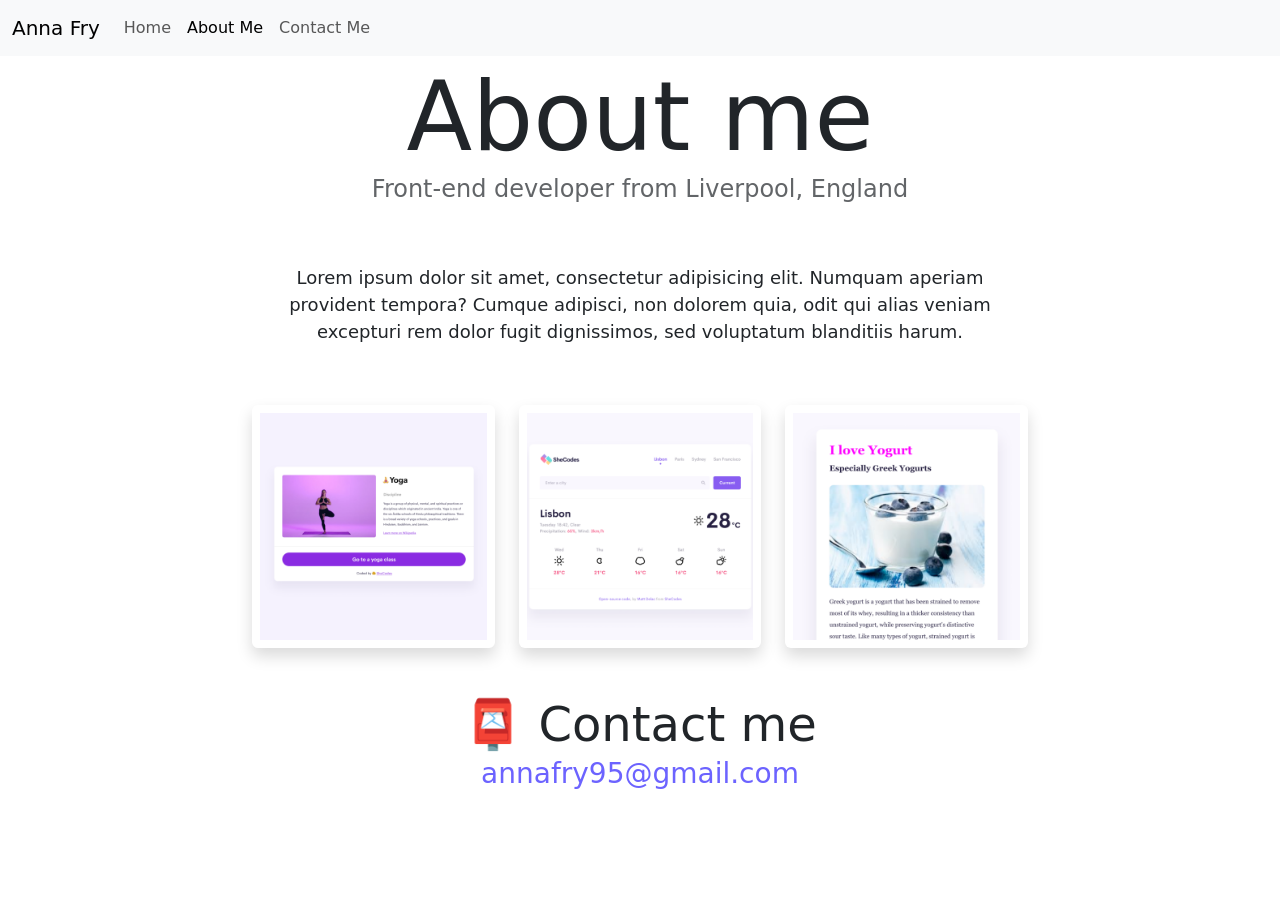
==== about.html @ 4f62d124 "Transferred files over from codesandbox" ====
<!DOCTYPE html>
<html lang="en">
  <head>
    <meta charset="UTF-8" />
    <meta http-equiv="X-UA-Compatible" content="IE=edge" />
    <meta name="viewport" content="width=device-width, initial-scale=1.0" />
    <link
      href="https://cdn.jsdelivr.net/npm/bootstrap@5.3.3/dist/css/bootstrap.min.css"
      rel="stylesheet"
      integrity="sha384-QWTKZyjpPEjISv5WaRU9OFeRpok6YctnYmDr5pNlyT2bRjXh0JMhjY6hW+ALEwIH"
      crossorigin="anonymous"
    />
    <link rel="stylesheet" href="style.css" />
    <title>About Anna Fry</title>
  </head>
  <body>
    <nav class="navbar navbar-expand-lg bg-body-tertiary fixed-top">
      <div class="container-fluid">
        <a class="navbar-brand" href="index.html">Anna Fry</a>
        <button
          class="navbar-toggler"
          type="button"
          data-bs-toggle="collapse"
          data-bs-target="#navbarNavAltMarkup"
          aria-controls="navbarNavAltMarkup"
          aria-expanded="false"
          aria-label="Toggle navigation"
        >
          <span class="navbar-toggler-icon"></span>
        </button>
        <div class="collapse navbar-collapse" id="navbarNavAltMarkup">
          <div class="navbar-nav">
            <a class="nav-link" href="/">Home</a>
            <a class="nav-link active" aria-current="page" href="about.html"
              >About Me</a
            >
            <a class="nav-link" href="about.html#contact">Contact Me</a>
          </div>
        </div>
      </div>
    </nav>
    <h1>About me</h1>
    <h3>Front-end developer from Liverpool, England</h3>
    <div class="about-paragraphs text-center">
      <p>
        Lorem ipsum dolor sit amet, consectetur adipisicing elit. Numquam
        aperiam provident tempora? Cumque adipisci, non dolorem quia, odit qui
        alias veniam excepturi rem dolor fugit dignissimos, sed voluptatum
        blanditiis harum.
      </p>
    </div>
    <div class="container">
      <div class="row">
        <div class="col-sm-4">
          <img src="images/yoga.png" class="img-fluid p-2 shadow rounded" />
        </div>
        <div class="col-sm-4">
          <img src="images/weather.png" class="img-fluid p-2 shadow rounded" />
        </div>
        <div class="col-sm-4">
          <img src="images/yogurt.png" class="img-fluid p-2 shadow rounded" />
        </div>
      </div>
    </div>
    <div id="contact" class="mt-5">
      <h2>📮 Contact me</h2>
      <a href="mailto:annafry95@gmail.com" class="email-link">
        annafry95@gmail.com
      </a>
    </div>
    <script
      src="https://cdn.jsdelivr.net/npm/bootstrap@5.3.3/dist/js/bootstrap.bundle.min.js"
      integrity="sha384-YvpcrYf0tY3lHB60NNkmXc5s9fDVZLESaAA55NDzOxhy9GkcIdslK1eN7N6jIeHz"
      crossorigin="anonymous"
    ></script>
  </body>
</html>
---- style.css ----
:root {
  --primary-color: #6c63ff;
  --secondary-color: #f5f2fe;
  --box-shadow: 0 5px 10px rgba(0, 0, 0, 0.3);
}

body {
  margin: 60px auto;
  max-width: 800px;
}

h1,
h2,
h3 {
  text-align: center;
  margin: 0;
}

h1 {
  font-size: 96px;
}

h2 {
  font-size: 48px;
}

h3 {
  font-size: 24px;
  opacity: 0.7;
}

p {
  padding: 20px;
  border-radius: 4px;
  font-size: 18px;
  line-height: 1.5;
  text-align: center;
}

.navigation-links {
  display: flex;
  margin-top: 40px;
  justify-content: center;
}

.navigation-links a {
  margin: 20px;
  border-radius: 4px;
  padding: 20px 15px;
  text-decoration: none;
  text-transform: capitalize;
}

.contact-link {
  background: var(--primary-color);
  box-shadow: var(--box-shadow);
  color: white;
}

.about-link {
  color: var(--primary-color);
  border: 1px solid var(--primary-color);
}

.homepage-link {
  color: var(--primary-color);
  text-align: center;
  display: block;
}

.about-paragraphs {
  display: flex;
  margin: 30px 0;
}

.about-paragraphs p {
  margin: 10px;
}

.email-link {
  display: flex;
  justify-content: center;
  color: var(--primary-color);
  font-size: 28px;
  text-decoration: none;
}

.email-link:hover {
  text-decoration: underline;
}

.primary-link {
  border-radius: 4px;
  padding: 20px 15px;
  text-decoration: none;
  text-transform: capitalize;
  background: var(--primary-color);
  box-shadow: var(--box-shadow);
  color: white;
}
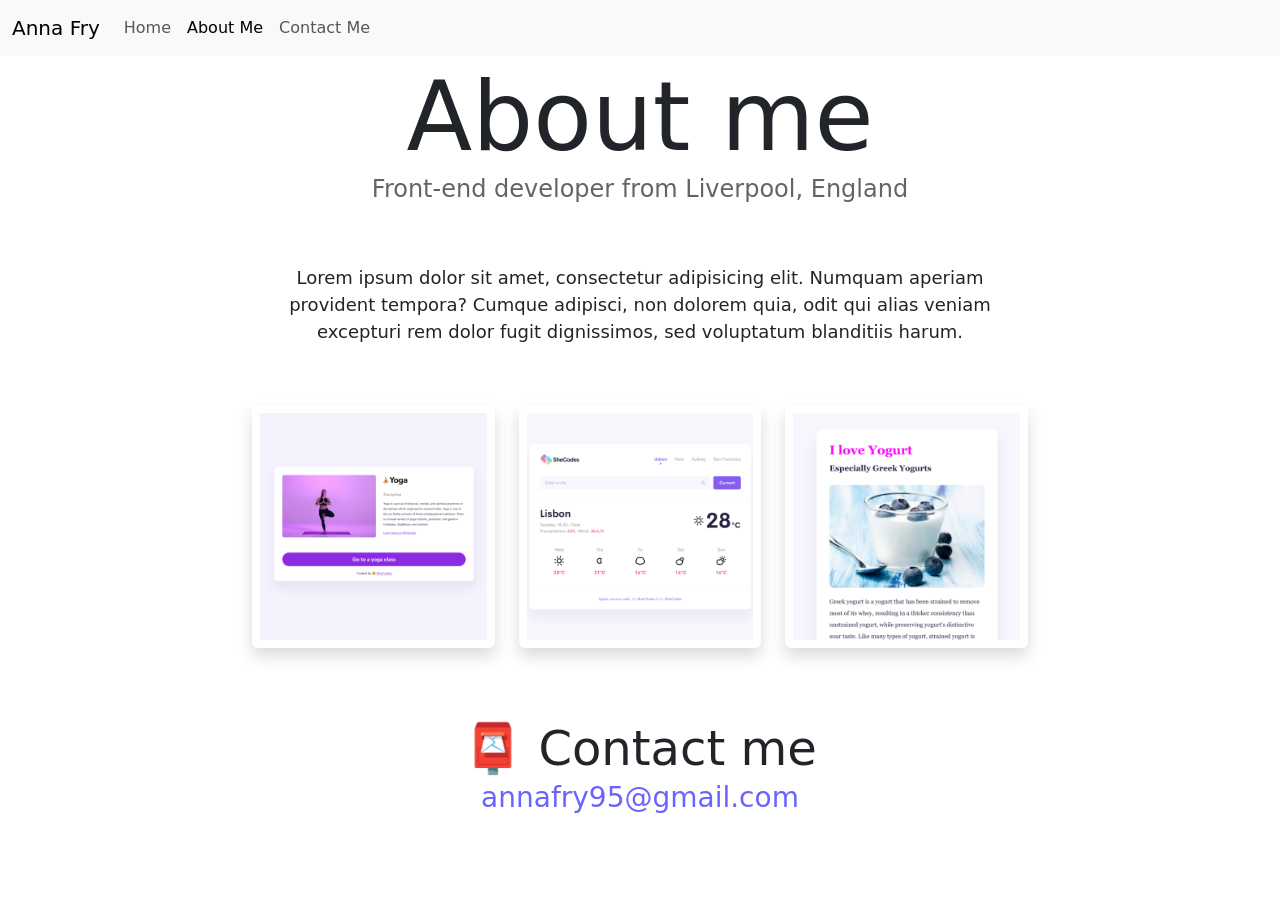
==== commit e0e989d3: "Improved responsiveness" ====
--- a/about.html
+++ b/about.html
@@ -52,13 +52,22 @@
     <div class="container">
       <div class="row">
         <div class="col-sm-4">
-          <img src="images/yoga.png" class="img-fluid p-2 shadow rounded" />
+          <img
+            src="images/yoga.png"
+            class="img-fluid p-2 mb-4 shadow rounded"
+          />
         </div>
         <div class="col-sm-4">
-          <img src="images/weather.png" class="img-fluid p-2 shadow rounded" />
+          <img
+            src="images/weather.png"
+            class="img-fluid p-2 mb-4 shadow rounded"
+          />
         </div>
         <div class="col-sm-4">
-          <img src="images/yogurt.png" class="img-fluid p-2 shadow rounded" />
+          <img
+            src="images/yogurt.png"
+            class="img-fluid p-2 mb-4 shadow rounded"
+          />
         </div>
       </div>
     </div>
--- a/style.css
+++ b/style.css
@@ -98,3 +98,9 @@
   box-shadow: var(--box-shadow);
   color: white;
 }
+
+.project-link {
+  display: block;
+  text-align: center;
+  margin: 0 20px;
+}
